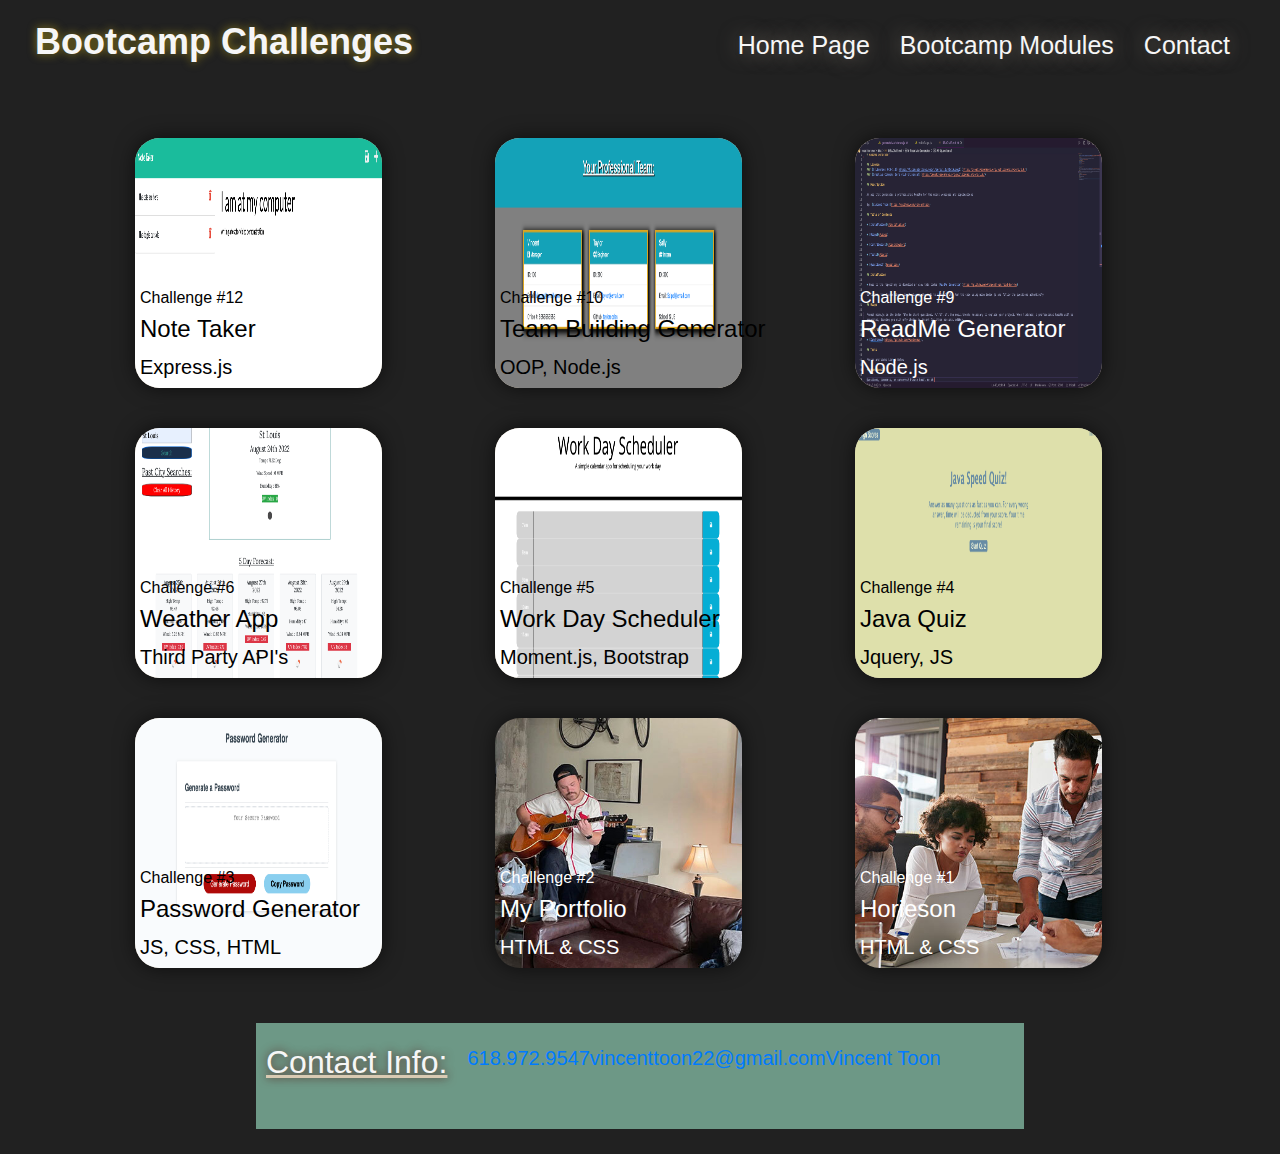
==== challenges.html @ 3629dfff "all projects added" ====
<!DOCTYPE html>
<html lang="en">
    <head>
        <meta name="viewport" content="width=device-width, initial-scale=1.0"/>            <meta charset="UTF-8">
        <title>Vincent's Landing</title>
        <link rel="stylesheet" href="https://stackpath.bootstrapcdn.com/bootstrap/4.3.1/css/bootstrap.min.css" />
        <link rel="stylesheet" href="https://use.fontawesome.com/releases/v5.8.1/css/all.css"
        integrity="sha384-50oBUHEmvpQ+1lW4y57PTFmhCaXp0ML5d60M1M7uH2+nqUivzIebhndOJK28anvf" crossorigin="anonymous" />
        <link rel="stylesheet" href="./assets/css/style.css" />
    </head>

    <body>
        <header>
            <h1 class="text-decoration-underline">
                <a href="/">Bootcamp Challenges</a>
            </h1>
            <nav>
                <ul>
                    <li>
                        <a href="./index.html">Home Page</a>
                    </li>
                    <li>
                        <a href="./modules.html">Bootcamp Modules</a>
                    </li>
                    <li>
                        <a href="#contact-info">Contact</a>
                    </li>
                </ul>
            </nav>
        </header>

        <section id="more-projects" class="working-web">
            <div class="d-flex flex-wrap justify-content-center">
                <div class="worker-webs-img col-3">
                    <a href="https://github.com/Vincenttoon/note-taker-dream-maker">
                        <img src="./assets/images/Note-page.jpg" alt="Note Taking functioning" class="challenge-img-working working-box">
                        <div class="challenge-text-2">
                            <h6>Challenge #12</h6><h4>Note Taker</h4><p>Express.js</p>
                        </div>
                    </a>
                </div>
                <div class="worker-webs-img col-3">
                    <a href="https://github.com/Vincenttoon/team-building-exercise">
                        <img src="./assets/images/Results.jpg" alt="Team Builder Output" class="challenge-img-working working-box">
                        <div class="challenge-text-2">
                            <h6>Challenge #10</h6><h4>Team Building Generator</h4><p>OOP, Node.js</p>
                        </div>
                    </a>
                </div>
                <div class="worker-webs-img col-3">
                    <a href="https://github.com/Vincenttoon/read-for-me">
                        <img src="./assets/images/read-me-output.jpg" alt="ReadMe Generator functioning" class="challenge-img-working working-box">
                        <div class="challenge-text">
                            <h6>Challenge #9</h6><h4>ReadMe Generator</h4><p>Node.js</p>
                        </div>
                    </a>
                </div>
                <div class="worker-webs-img col-3">
                    <a href="https://github.com/Vincenttoon/five-day-weather">
                        <img src="./assets/images/function-screen.jpg" alt="Weather App home page" class="challenge-img-working working-box">
                        <div class="challenge-text-2">
                            <h6>Challenge #6</h6><h4>Weather App</h4><p>Third Party API's</p>
                        </div>
                    </a>
                </div>
                <div class="worker-webs-img col-3">
                    <a href="https://github.com/Vincenttoon/daily-scheduler">
                        <img src="./assets/images/top-page.jpg" alt="workday home page" class="challenge-img-working working-box">
                        <div class="challenge-text-2">
                            <h6>Challenge #5</h6><h4>Work Day Scheduler</h4><p>Moment.js, Bootstrap</p>
                        </div>
                    </a>
                </div>
                <div class="worker-webs-img col-3">
                    <a href="https://github.com/Vincenttoon/java-quiz-lord">
                        <img src="./assets/images/home-screen.jpg" alt="java quiz home page" class="challenge-img-working working-box">
                        <div class="challenge-text-2">
                            <h6>Challenge #4</h6><h4>Java Quiz</h4><p>Jquery, JS</p>
                        </div>
                    </a>
                </div>
                <div class="worker-webs-img col-3">
                    <a href="https://github.com/Vincenttoon/super-password-generator">
                        <img src="./assets/images/password-home.png" alt="password generator home page" class="challenge-img-working working-box">
                        <div class="challenge-text-2">
                            <h6>Challenge #3</h6><h4>Password Generator</h4><p>JS, CSS, HTML</p>
                        </div>
                    </a>
                </div>
                <div class="worker-webs-img col-3">
                    <a href="https://vincenttoon.github.io/nacho-portfolio-supreme/">
                        <img src="./assets/images/guitar_me400.jpg" alt="me shredding strings" class="challenge-img-working working-box">
                        <div class="challenge-text">
                            <h6>Challenge #2</h6><h4>My Portfolio</h4><p>HTML & CSS</p>
                        </div>
                    </a>
                </div>
                <div class="worker-webs-img col-3">
                    <a href="https://github.com/Vincenttoon/horiseon-zero-dawn">
                        <img src="./assets/images/digital-marketing-meeting400.jpg" alt="me shredding strings" class="challenge-img-working working-box">
                        <div class="challenge-text">
                            <h6>Challenge #1</h6><h4>Horieson</h4><p>HTML & CSS</p>
                        </div>
                    </a>
                </div>
            </div>
        </section>

        <section id="contact-info" class="reach-me d-flex flex-wrap">
            <h2>
                Contact Info:
            </h2>
        </div>
        <div class="d-flex justify-content-between">
            <address class="d-flex justify-content-between">
                <i class="fas fa-solid fa-phone"></i>  <a href="tel:618.972.9547"> 618.972.9547</a>
                <i class="fas fa-solid fa-envelope"></i> <a href="mailto://vincenttoon22@gmail.com">vincenttoon22@gmail.com</a>
                <i class="fab fa-github"></i> <a href="https://github.com/Vincenttoon">Vincent Toon</a>
            </address>
        </div>
     </section>
    </body>
---- assets/css/style.css ----
:root {
    --primary-color:#212121;
    --second-color:#6D9886;
    --third-color:#D9CAB3;
    --fourth-color:#F6F6F6; 
}

* {
    margin: 0;
    padding: 0;
    box-sizing: border-box;
}

body {
    color: var(--fourth-color);
    font-family: Verdana, Geneva, Tahoma, sans-serif;
    background-color: var(--primary-color);
}

section {
    padding-top: 10px;
    padding-bottom: 10px;
}

/* Header Style */

header {
    padding: 20px 35px;
    background-color: var(--primary-color);
    display: flex;
    justify-content: space-between;
    flex-wrap: wrap;
    position: -webkit-sticky;
    position: sticky;
    background-attachment: fixed;
    background-size: cover;
    background-position: 80%;
    z-index: 9999;
}

header h1 {
    font-weight: bold;
    font-size: 36px;
    color: var(--second-color);
    margin: 0;
    text-shadow: 0 0 10px rgba(247, 215, 22, 0.5);
}

header a {
    text-decoration: none;
    color: var(--fourth-color)
}

header nav {
    margin: 7px 0;
}

header nav ul {
    display: flex;
    flex-wrap: wrap;
    justify-content: space-between;
    align-items: center;
    list-style: none;
}

header nav ul li a {
    padding: 10px 15px;
    font-weight: lighter;
    font-size: 25px;
    text-shadow: 0 0 20px rgba(217, 202, 179, 0.5);
}

header nav ul li a:hover {
    color: var(--primary-color);
    background-color: var(--third-color);
    border-radius: 15px;
}

/* End Header */

/* Shared Features*/

.section-title {
    text-align: center;
    background-color: #293462;
    text-decoration: underline;
    text-decoration-color: var(--fourth-color);
    text-shadow: 0 0 10px rgba(247, 215, 22, 0.5);
    padding-bottom: 30px;
    padding-top: 10px;
    font-size: 35px;
}

.section-title-2 {
    text-align: center;
    text-decoration: underline;
    text-decoration-color: var(--third-color);
    font-size: 35px;
    text-shadow: 0 0 10px rgba(217, 202, 179, 0.8);
    padding-bottom: 30px;
    padding-top: 10px;
}

/* About Me section */

.profile {
    display: flex;
    align-items: center;
}

.personal-info {
    color: var(--fourth-color);
    background-color: var(--second-color);
    flex: auto;
    flex-wrap: wrap;
    justify-content: space-between;
    flex-direction: row;
    width: 95%;
    margin: 25px auto;
    box-shadow: 0 0 20px rgba(0, 0, 0, 0.6);
    border-radius: 5%;

}

.ab-pic {
    display: flex;
    width: auto;
    height: 400px;
    margin-left: 30px;
    border-radius: 40%;
    border-style:double;
}


.personal-info p {
    display: flex;
    flex: wrap;
    margin-left: 10%;
    margin-right: 10%;
    text-align: center;
    font-size: larger;
}

/* End About Me */

/* Start Work Section */

.worker-webs {
    width: 80%;
    min-height: 100%;
    margin: 4vh auto;
    display: flex;
    flex-wrap: wrap;
    justify-content: center;
}

.worker-webs {
    margin: 20px auto;
}

.working-box {
    display: flex;
    background-size: cover;
    background-position: center;
    height: 360px;
    box-shadow: 0 0 20px rgba(0, 0, 0, 0.6);
    position: relative;
}

.worker-webs-img {
    position: relative;
    margin: 20px;
}

.worker-webs-img:hover {
    opacity: .6;
}

.worker-webs-img:nth-child(2) {
    width: 40%
}

.worker-webs-img:nth-child(3) {
    width: 40%;
}

.rb-img-working {
    width: 100%;
    height: 400px;
    display: flex;
    position: relative;
    border-radius: 10%;
}

.runb-text {
    position: absolute;
    bottom: 10px;
    right: 25px;
    font-size: 30px;
    color: white;
    opacity: .8;
}

.fyb-text {
    position: absolute;
    bottom: 10px;
    right: 25px;
    font-size: 30px;
    color: black;
    opacity: .8;
}

.secondary-img-working {
    width: 100%;
    height: 320px;
    display: flex;
    position: relative;
    border-radius: 10%;
    background-color: #D9CAB3;
}

.challenge-img-working {
    width: 85%;
    height: 250px;
    display: flex;
    position: relative;
    border-radius: 10%;
    background-color: #D9CAB3;
}

.challenge-text {
    position: absolute;
    bottom: -10px;
    left: 20px;
    font-size: 20px;
    color: white;
    /* opacity: .8; */
}

.challenge-text-2 {
    position: absolute;
    bottom: -10px;
    left: 20px;
    font-size: 20px;
    color: black;
    /* opacity: .8; */
}

.secondary-text {
    position: absolute;
    bottom: 0px;
    right: 25px;
    font-size: 20px;
    color: white;
    /* opacity: .8; */
}

.secondary-img-working-wash {
    width: 100%;
    height: 320px;
    display: flex;
    position: relative;
    border-radius: 10%;
    background-color: #D9CAB3;
    opacity: .8;
}

.secondary-wash-text {
    position: absolute;
    bottom: 2px;
    right: 25px;
    font-size: 20px;
    font-weight: bolder;
    color: black;
    /* opacity: .8; */
}

.img-text {
    font-weight: 400;
}

/* End Work Section */

/* Contact Footer*/
.reach-me {
    background: var(--second-color);
    padding-top: 20px;
    font-size: 20px;
    padding-bottom: 20px;
    margin: 25px auto;
    width: 60%;

}

.reach-me h2 {
    color: var(--fourth-color);
    padding-left: 10px;
    padding-right: 20px;
    padding-bottom: 20px;
    text-align: center;
    text-shadow: 0 0 10px rgba(84, 18, 18, 0.8);
    text-decoration: underline;
    text-decoration-color: var(--third-color);
}

address {
    background-color: var(--second-color);
    color: var(--primary-color);
    width: 100%;
    text-align: center;
}

address a:hover {
    color: var(--fourth-color);
    background-color: var(--third-color);
}

/* End Contact Section */


@media screen and (max-width: 980px) {

    .worker-webs-img:nth-child(2) {
        width: 40%;
    }

    .worker-webs-img:nth-child(3) {
        width: 40%;
    }

}

@media screen and (max-width: 768px) {

    .profile {
        display: flex;
        flex-direction: column;
    }

    .ab-pic {
        margin-bottom: 20px;
    }

    address {
        font-size: 16px;
    }

    header {
        display: block;
    }

    header h1 {
        text-align: center;
        margin-bottom: 10px;
    }

    header nav ul li a {
        display: flex;
        flex-wrap: wrap;
        justify-content: space-between;
        margin-bottom: -30px;
        font-size: 30px;
    }


    .worker-webs-img:nth-child(2) {
        width: 40%;
    }

    .worker-webs-img:nth-child(3) {
        width: 40%;
    }


}

@media screen and (max-width: 575px) {

    .photo-link-rb {
        margin-bottom: 20px;
    }

    .worker-webs-img:nth-child(2) {
        width: 80%;
    }

    .worker-webs-img:nth-child(3) {
        width: 80%;
    }
    
    address {
        font-size: 18px;
    }

    header h1 {
        margin-left: 15px;
    }

    header nav ul li a {
        margin-left: 40px;
        margin-bottom: -25px;
        font-size: 25px;
    }
    
}
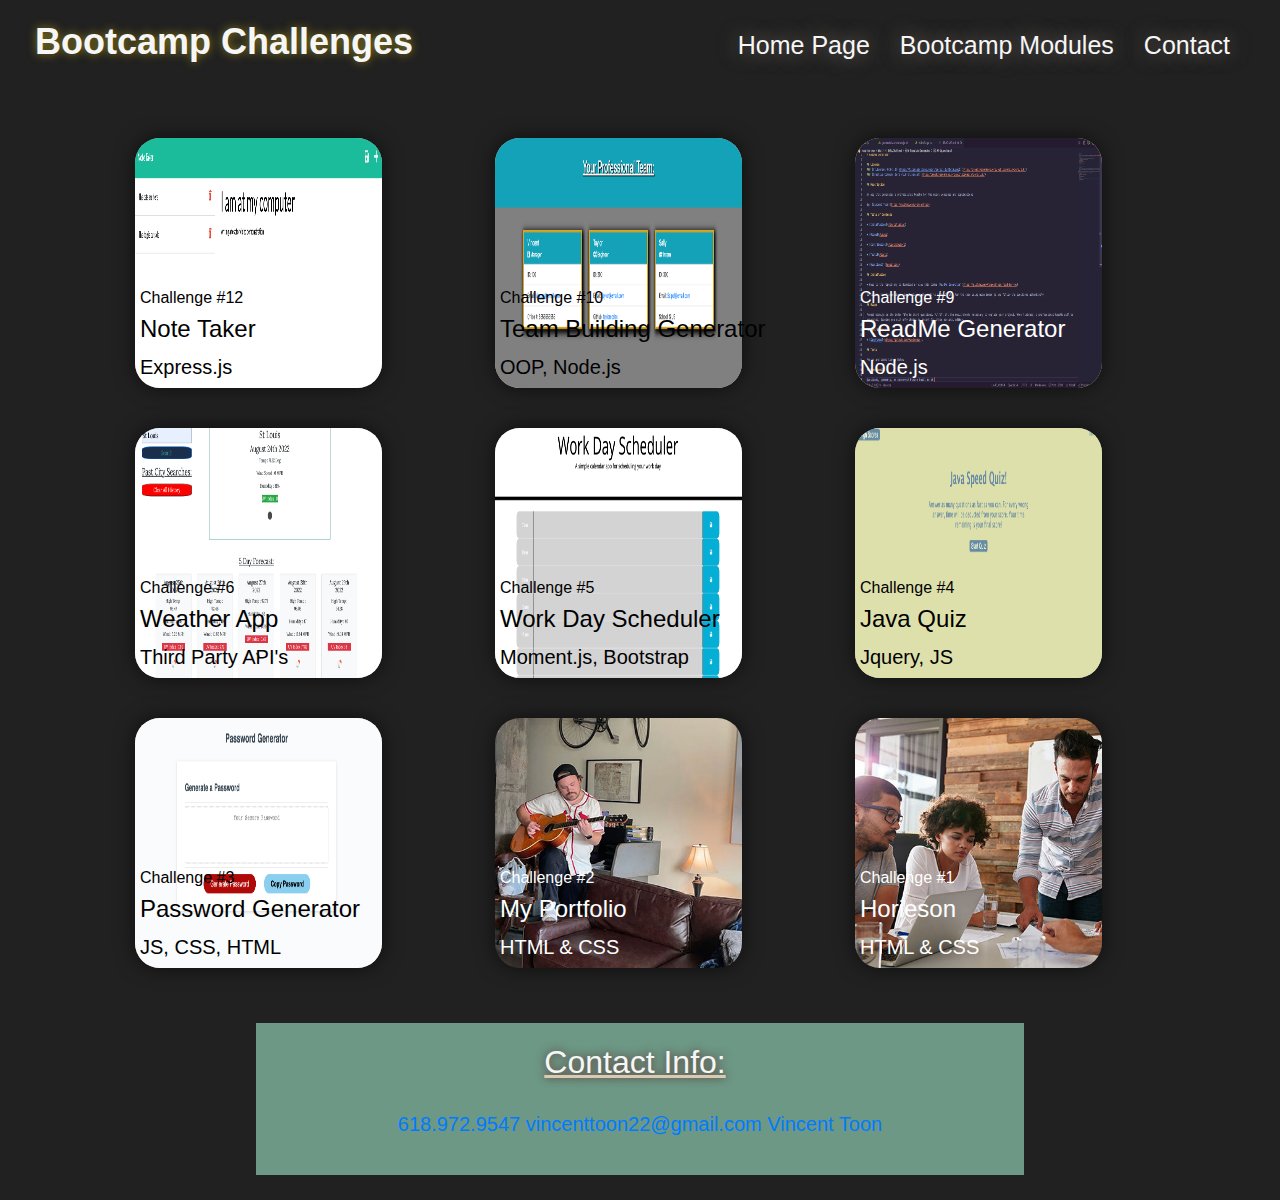
==== commit 87bf4860: "responsiveness updated" ====
--- a/challenges.html
+++ b/challenges.html
@@ -29,9 +29,9 @@
             </nav>
         </header>
 
-        <section id="more-projects" class="working-web">
-            <div class="d-flex flex-wrap justify-content-center">
-                <div class="worker-webs-img col-3">
+        <section id="more-projects" class="working-web d-flex flex-wrap">
+            <div class="d-flex flex-wrap justify-content-center column">
+                <div class="worker-webs-img col-12 col-md-5 col-lg-3">
                     <a href="https://github.com/Vincenttoon/note-taker-dream-maker">
                         <img src="./assets/images/Note-page.jpg" alt="Note Taking functioning" class="challenge-img-working working-box">
                         <div class="challenge-text-2">
@@ -39,7 +39,7 @@
                         </div>
                     </a>
                 </div>
-                <div class="worker-webs-img col-3">
+                <div class="worker-webs-img col-12 col-md-5 col-lg-3"">
                     <a href="https://github.com/Vincenttoon/team-building-exercise">
                         <img src="./assets/images/Results.jpg" alt="Team Builder Output" class="challenge-img-working working-box">
                         <div class="challenge-text-2">
@@ -47,7 +47,7 @@
                         </div>
                     </a>
                 </div>
-                <div class="worker-webs-img col-3">
+                <div class="worker-webs-img col-12 col-md-5 col-lg-3"">
                     <a href="https://github.com/Vincenttoon/read-for-me">
                         <img src="./assets/images/read-me-output.jpg" alt="ReadMe Generator functioning" class="challenge-img-working working-box">
                         <div class="challenge-text">
@@ -55,7 +55,7 @@
                         </div>
                     </a>
                 </div>
-                <div class="worker-webs-img col-3">
+                <div class="worker-webs-img col-12 col-md-5 col-lg-3"">
                     <a href="https://github.com/Vincenttoon/five-day-weather">
                         <img src="./assets/images/function-screen.jpg" alt="Weather App home page" class="challenge-img-working working-box">
                         <div class="challenge-text-2">
@@ -63,7 +63,7 @@
                         </div>
                     </a>
                 </div>
-                <div class="worker-webs-img col-3">
+                <div class="worker-webs-img col-12 col-md-5 col-lg-3"">
                     <a href="https://github.com/Vincenttoon/daily-scheduler">
                         <img src="./assets/images/top-page.jpg" alt="workday home page" class="challenge-img-working working-box">
                         <div class="challenge-text-2">
@@ -71,7 +71,7 @@
                         </div>
                     </a>
                 </div>
-                <div class="worker-webs-img col-3">
+                <div class="worker-webs-img col-12 col-md-5 col-lg-3"">
                     <a href="https://github.com/Vincenttoon/java-quiz-lord">
                         <img src="./assets/images/home-screen.jpg" alt="java quiz home page" class="challenge-img-working working-box">
                         <div class="challenge-text-2">
@@ -79,7 +79,7 @@
                         </div>
                     </a>
                 </div>
-                <div class="worker-webs-img col-3">
+                <div class="worker-webs-img col-12 col-md-5 col-lg-3"">
                     <a href="https://github.com/Vincenttoon/super-password-generator">
                         <img src="./assets/images/password-home.png" alt="password generator home page" class="challenge-img-working working-box">
                         <div class="challenge-text-2">
@@ -87,7 +87,7 @@
                         </div>
                     </a>
                 </div>
-                <div class="worker-webs-img col-3">
+                <div class="worker-webs-img col-12 col-md-5 col-lg-3"">
                     <a href="https://vincenttoon.github.io/nacho-portfolio-supreme/">
                         <img src="./assets/images/guitar_me400.jpg" alt="me shredding strings" class="challenge-img-working working-box">
                         <div class="challenge-text">
@@ -95,7 +95,7 @@
                         </div>
                     </a>
                 </div>
-                <div class="worker-webs-img col-3">
+                <div class="worker-webs-img col-12 col-md-5 col-lg-3"">
                     <a href="https://github.com/Vincenttoon/horiseon-zero-dawn">
                         <img src="./assets/images/digital-marketing-meeting400.jpg" alt="me shredding strings" class="challenge-img-working working-box">
                         <div class="challenge-text">
@@ -106,13 +106,13 @@
             </div>
         </section>
 
-        <section id="contact-info" class="reach-me d-flex flex-wrap">
+        <section id="contact-info" class="reach-me">
             <h2>
                 Contact Info:
             </h2>
         </div>
-        <div class="d-flex justify-content-between">
-            <address class="d-flex justify-content-between">
+        <div class="d-flex justify-content-around">
+            <address class="">
                 <i class="fas fa-solid fa-phone"></i>  <a href="tel:618.972.9547"> 618.972.9547</a>
                 <i class="fas fa-solid fa-envelope"></i> <a href="mailto://vincenttoon22@gmail.com">vincenttoon22@gmail.com</a>
                 <i class="fab fa-github"></i> <a href="https://github.com/Vincenttoon">Vincent Toon</a>
--- a/assets/css/style.css
+++ b/assets/css/style.css
@@ -98,7 +98,31 @@
     font-size: 35px;
     text-shadow: 0 0 10px rgba(217, 202, 179, 0.8);
     padding-bottom: 30px;
+    /* padding-top: 10px; */
+}
+
+.section-title-3 {
+    text-align: center;
+    text-decoration: underline;
+    text-decoration-color: var(--third-color);
+    font-size: 28px;
+    text-shadow: 0 0 10px rgba(217, 202, 179, 0.8);
+    padding-bottom: 10px;
     padding-top: 10px;
+}
+
+.section-title-4 {
+    text-align: center;
+    font-size: 24px;
+    text-shadow: 0 0 10px rgba(217, 202, 179, 0.8);
+    padding-bottom: 10px;
+    padding-top: 10px;
+}
+
+.skills {
+    text-decoration: underline;
+    text-decoration-color: var(--third-color);
+    padding-bottom: 5px;
 }
 
 /* About Me section */
@@ -172,6 +196,15 @@
     margin: 20px;
 }
 
+.img-link {
+    position: relative;
+    margin: 20px;
+}
+
+.img-link:hover {
+    opacity: .6;
+}
+
 .worker-webs-img:hover {
     opacity: .6;
 }
@@ -387,6 +420,10 @@
     .worker-webs-img:nth-child(3) {
         width: 80%;
     }
+
+    .worker-webs-img {
+        width: 80%;
+    }
     
     address {
         font-size: 18px;
@@ -402,4 +439,12 @@
         font-size: 25px;
     }
     
-}
+    img {
+        width: 80%
+    }
+
+    .reach-me {
+        width: 100%;
+    }
+    
+}
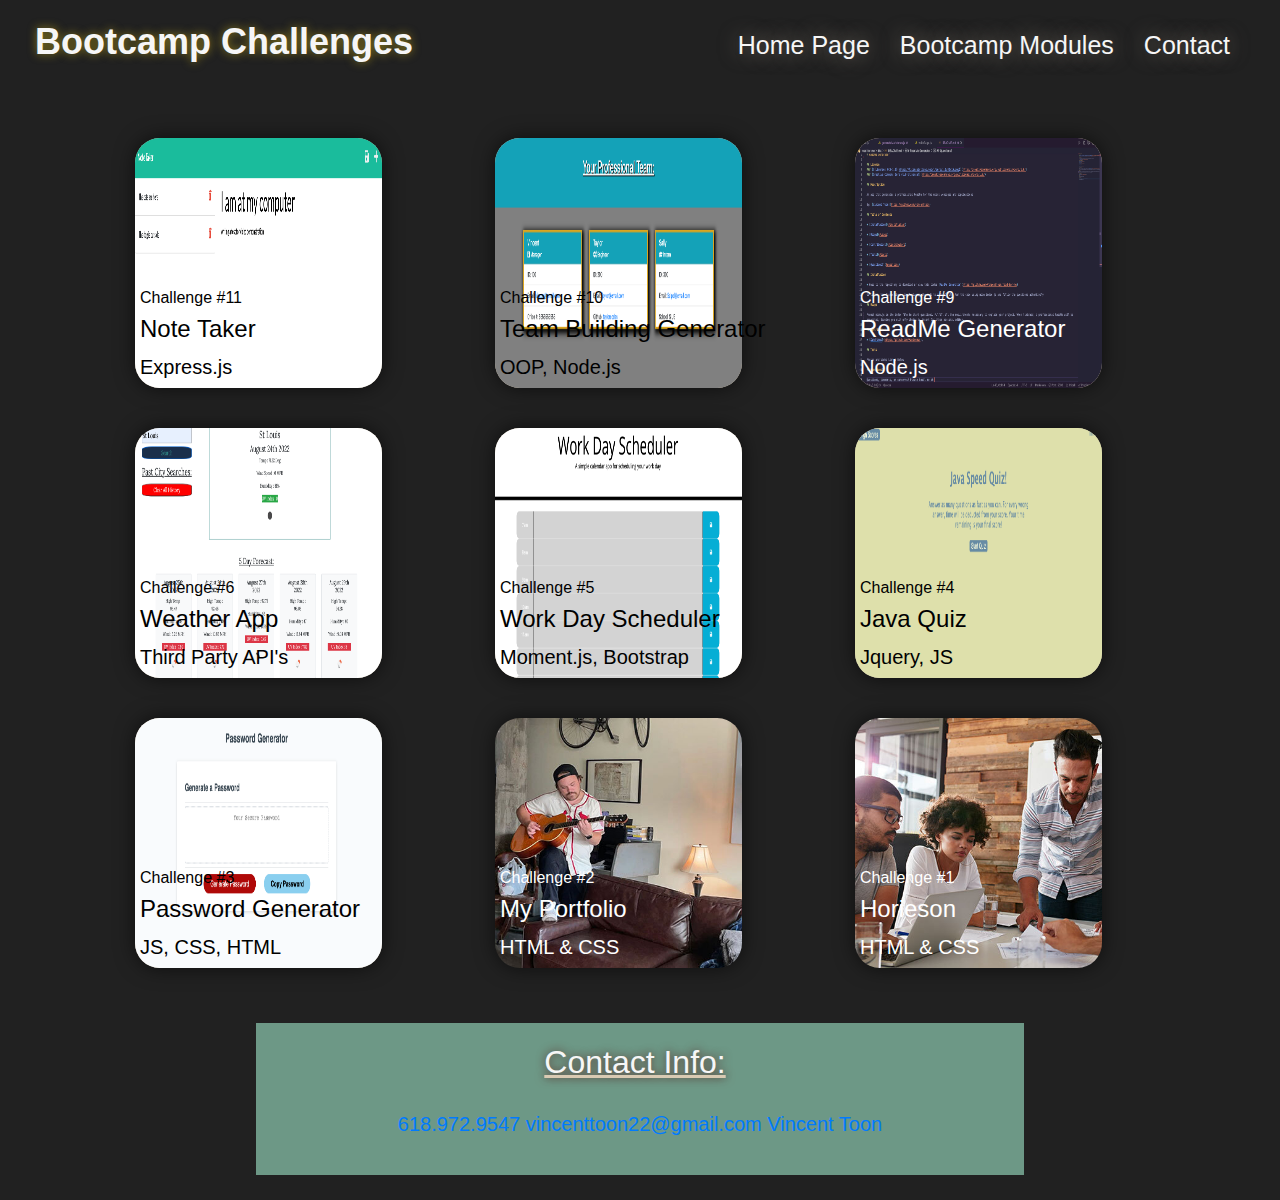
==== commit ac80cec3: "deployed links updated" ====
--- a/challenges.html
+++ b/challenges.html
@@ -32,10 +32,10 @@
         <section id="more-projects" class="working-web d-flex flex-wrap">
             <div class="d-flex flex-wrap justify-content-center column">
                 <div class="worker-webs-img col-12 col-md-5 col-lg-3">
-                    <a href="https://github.com/Vincenttoon/note-taker-dream-maker">
+                    <a href="https://note-taker-dream-maker-205.herokuapp.com/">
                         <img src="./assets/images/Note-page.jpg" alt="Note Taking functioning" class="challenge-img-working working-box">
                         <div class="challenge-text-2">
-                            <h6>Challenge #12</h6><h4>Note Taker</h4><p>Express.js</p>
+                            <h6>Challenge #11</h6><h4>Note Taker</h4><p>Express.js</p>
                         </div>
                     </a>
                 </div>
@@ -56,7 +56,7 @@
                     </a>
                 </div>
                 <div class="worker-webs-img col-12 col-md-5 col-lg-3"">
-                    <a href="https://github.com/Vincenttoon/five-day-weather">
+                    <a href="https://vincenttoon.github.io/five-day-weather/">
                         <img src="./assets/images/function-screen.jpg" alt="Weather App home page" class="challenge-img-working working-box">
                         <div class="challenge-text-2">
                             <h6>Challenge #6</h6><h4>Weather App</h4><p>Third Party API's</p>
@@ -64,7 +64,7 @@
                     </a>
                 </div>
                 <div class="worker-webs-img col-12 col-md-5 col-lg-3"">
-                    <a href="https://github.com/Vincenttoon/daily-scheduler">
+                    <a href="https://vincenttoon.github.io/daily-scheduler/">
                         <img src="./assets/images/top-page.jpg" alt="workday home page" class="challenge-img-working working-box">
                         <div class="challenge-text-2">
                             <h6>Challenge #5</h6><h4>Work Day Scheduler</h4><p>Moment.js, Bootstrap</p>
@@ -72,7 +72,7 @@
                     </a>
                 </div>
                 <div class="worker-webs-img col-12 col-md-5 col-lg-3"">
-                    <a href="https://github.com/Vincenttoon/java-quiz-lord">
+                    <a href="https://vincenttoon.github.io/java-quiz-lord/">
                         <img src="./assets/images/home-screen.jpg" alt="java quiz home page" class="challenge-img-working working-box">
                         <div class="challenge-text-2">
                             <h6>Challenge #4</h6><h4>Java Quiz</h4><p>Jquery, JS</p>
@@ -80,7 +80,7 @@
                     </a>
                 </div>
                 <div class="worker-webs-img col-12 col-md-5 col-lg-3"">
-                    <a href="https://github.com/Vincenttoon/super-password-generator">
+                    <a href="https://vincenttoon.github.io/super-password-generator/">
                         <img src="./assets/images/password-home.png" alt="password generator home page" class="challenge-img-working working-box">
                         <div class="challenge-text-2">
                             <h6>Challenge #3</h6><h4>Password Generator</h4><p>JS, CSS, HTML</p>
@@ -96,7 +96,7 @@
                     </a>
                 </div>
                 <div class="worker-webs-img col-12 col-md-5 col-lg-3"">
-                    <a href="https://github.com/Vincenttoon/horiseon-zero-dawn">
+                    <a href="https://vincenttoon.github.io/horiseon-zero-dawn/">
                         <img src="./assets/images/digital-marketing-meeting400.jpg" alt="me shredding strings" class="challenge-img-working working-box">
                         <div class="challenge-text">
                             <h6>Challenge #1</h6><h4>Horieson</h4><p>HTML & CSS</p>
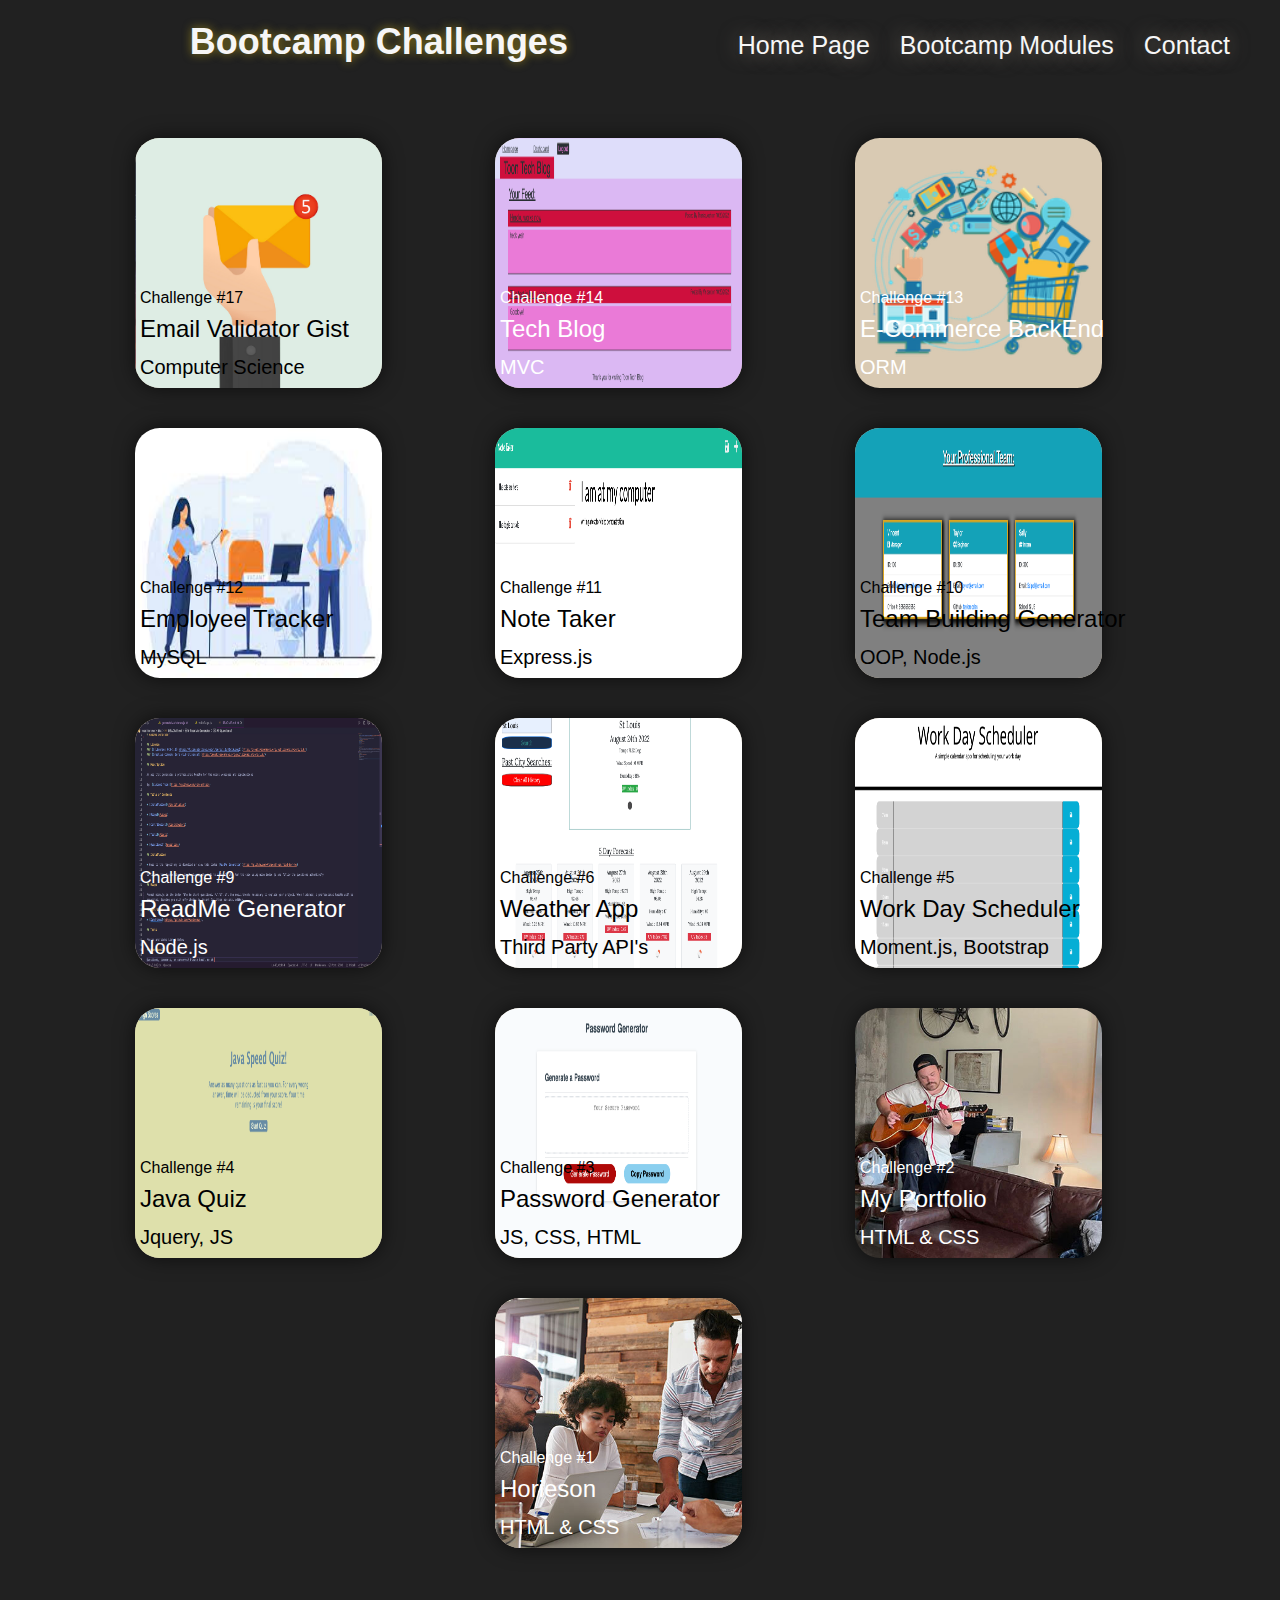
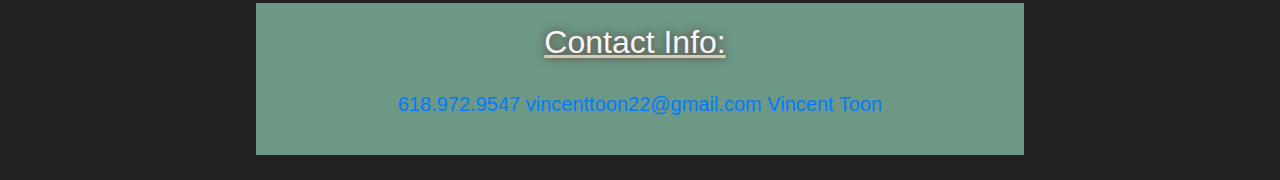
==== commit 16db4ecb: "updated nov 10" ====
--- a/challenges.html
+++ b/challenges.html
@@ -31,6 +31,38 @@
 
         <section id="more-projects" class="working-web d-flex flex-wrap">
             <div class="d-flex flex-wrap justify-content-center column">
+                <div class="worker-webs-img col-12 col-md-5 col-lg-3">
+                    <a href="https://gist.github.com/Vincenttoon/1f10293586cd92f5e5d040f28c1f4686#quantifiers">
+                        <img src="./assets/images/email.jpg" alt="Hand holding email" class="challenge-img-working working-box">
+                        <div class="challenge-text-2">
+                            <h6>Challenge #17</h6><h4>Email Validator Gist</h4><p>Computer Science</p>
+                        </div>
+                    </a>
+                </div>
+                <div class="worker-webs-img col-12 col-md-5 col-lg-3">
+                    <a href="https://arcane-lake-94279.herokuapp.com/dashboard/">
+                        <img src="./assets/images/homepage.jpg" alt="Tech Blog Homepage" class="challenge-img-working working-box">
+                        <div class="challenge-text">
+                            <h6>Challenge #14</h6><h4>Tech Blog</h4><p>MVC</p>
+                        </div>
+                    </a>
+                </div>
+                <div class="worker-webs-img col-12 col-md-5 col-lg-3">
+                    <a href="https://github.com/Vincenttoon/ecommerce-back-end">
+                        <img src="./assets/images/ecom-img.jpg" alt="Ecom img" class="challenge-img-working working-box">
+                        <div class="challenge-text">
+                            <h6>Challenge #13</h6><h4>E-Commerce BackEnd</h4><p>ORM</p>
+                        </div>
+                    </a>
+                </div>
+                <div class="worker-webs-img col-12 col-md-5 col-lg-3">
+                    <a href="https://note-taker-dream-maker-205.herokuapp.com/">
+                        <img src="./assets/images/employee.jpg" alt="Employees around desk" class="challenge-img-working working-box">
+                        <div class="challenge-text-2">
+                            <h6>Challenge #12</h6><h4>Employee Tracker</h4><p>MySQL</p>
+                        </div>
+                    </a>
+                </div>
                 <div class="worker-webs-img col-12 col-md-5 col-lg-3">
                     <a href="https://note-taker-dream-maker-205.herokuapp.com/">
                         <img src="./assets/images/Note-page.jpg" alt="Note Taking functioning" class="challenge-img-working working-box">
--- a/assets/css/style.css
+++ b/assets/css/style.css
@@ -42,7 +42,7 @@
     font-weight: bold;
     font-size: 36px;
     color: var(--second-color);
-    margin: 0;
+    margin: 0 auto;
     text-shadow: 0 0 10px rgba(247, 215, 22, 0.5);
 }
 
@@ -218,7 +218,7 @@
 }
 
 .rb-img-working {
-    width: 100%;
+    width: 800px;
     height: 400px;
     display: flex;
     position: relative;
@@ -361,6 +361,10 @@
         width: 40%;
     }
 
+    .rb-img-working {
+        width: 600px;
+    }
+
 }
 
 @media screen and (max-width: 768px) {
@@ -404,6 +408,10 @@
         width: 40%;
     }
 
+    .rb-img-working {
+        width: 400px;
+    }
+
 
 }
 
